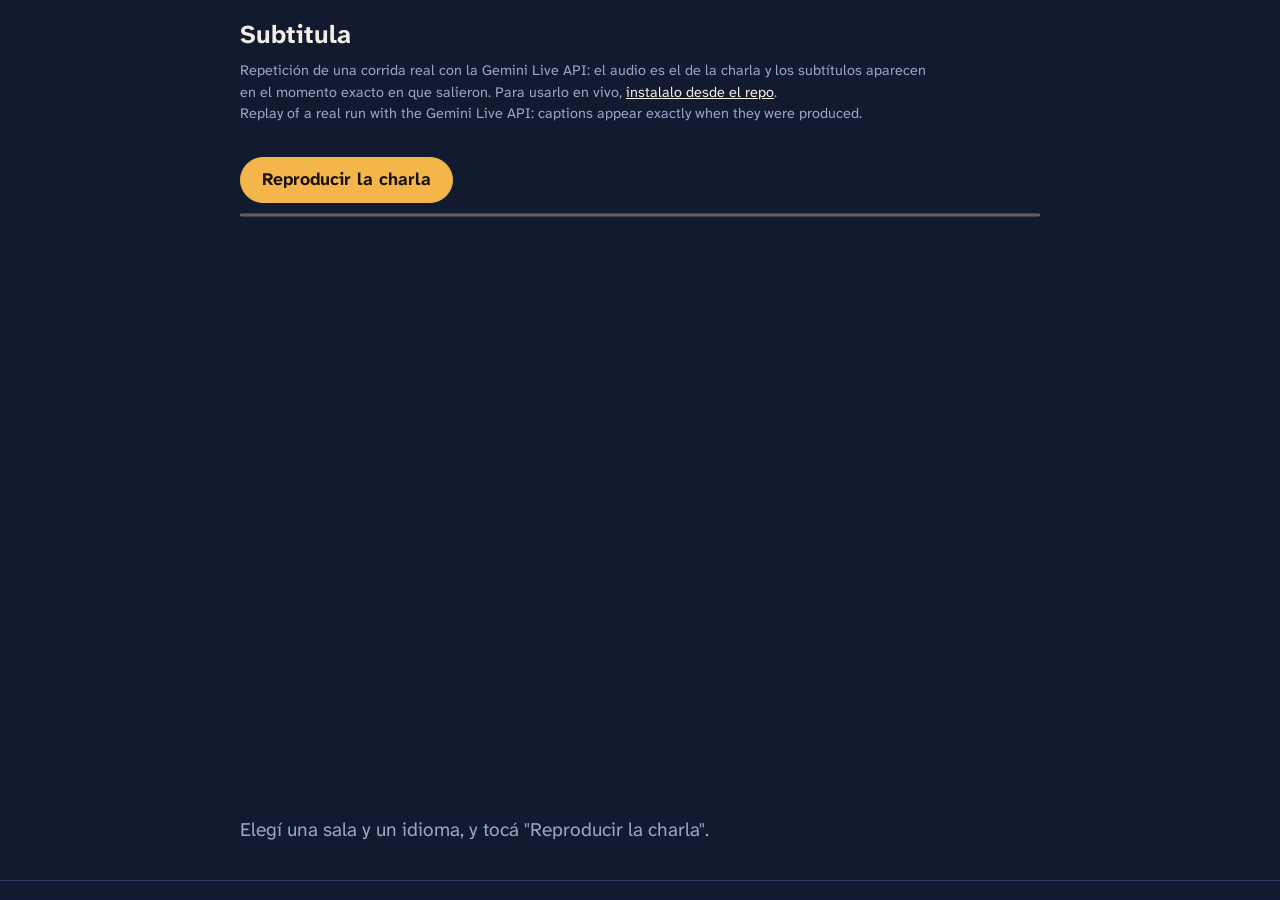
==== demo/index.html @ 2b0bc930 "Demo de repetición, glosario sugerido por IA, /metrics y SRT de evidencia - demo/: página estática q" ====
<!doctype html>
<html lang="es">
<head>
<meta charset="utf-8">
<meta name="viewport" content="width=device-width, initial-scale=1">
<meta name="theme-color" content="#121a30">
<title>Subtitula, demo</title>
<meta name="description" content="Repetición de una corrida real de Subtitula: subtítulos e interpretación simultánea en vivo con la Gemini Live API.">
<link rel="preconnect" href="https://fonts.googleapis.com">
<link rel="preconnect" href="https://fonts.gstatic.com" crossorigin>
<link href="https://fonts.googleapis.com/css2?family=Atkinson+Hyperlegible+Next:wght@400;700&display=swap" rel="stylesheet">
<link rel="stylesheet" href="style.css">
<link rel="icon" href="data:,">
<style>
  html, body { height: 100%; }
  body { height: 100dvh; display: flex; flex-direction: column; overflow: hidden; }
  header, .controls, footer { flex: none; }
  header { padding: 1rem 1rem .4rem; max-width: 52rem; width: 100%; margin: 0 auto; }
  header h1 { margin: 0; font-size: 1.6rem; }
  header p { margin: .35rem 0 0; color: var(--muted); font-size: .9rem; max-width: 44rem; }
  @media (max-width: 40rem) { header p span[lang="en"] { display: none; } .cap { font-size: 1.45rem; } }
  header a { color: var(--fg); }
  .controls { max-width: 52rem; width: 100%; margin: 0 auto; padding: .4rem 1rem; display: grid; gap: .6rem; }
  .row { display: flex; gap: .4rem; flex-wrap: wrap; align-items: center; }
  .row .label { color: var(--muted); font-size: .9rem; margin-right: .2rem; }
  .play { font-size: 1.1rem; padding: .55rem 1.3rem; }
  main.captions { flex: 1 1 auto; min-height: 0; overflow: hidden; width: 100%; max-width: 52rem; margin: 0 auto;
    padding: .5rem 1rem 1rem; display: flex; flex-direction: column; justify-content: flex-end; }
  .row .btn { white-space: normal; text-align: left; }
  .cap { font-size: var(--cap-size); line-height: 1.32; margin: 0 0 .55em; opacity: .5; overflow-wrap: anywhere; }
  .cap.recent { opacity: .78; }
  .cap.last { opacity: 1; border-left: 4px solid var(--stage); padding-left: .6em; margin-left: calc(-.6em - 4px); }
  .waiting { color: var(--muted); font-size: 1.2rem; }
  footer { flex: none; background: color-mix(in srgb, var(--bg) 94%, transparent); border-top: 1px solid var(--line);
    padding: .6rem 1rem calc(.6rem + env(safe-area-inset-bottom)); }
  footer .inner { max-width: 52rem; margin: 0 auto; display: flex; gap: 1rem; flex-wrap: wrap; align-items: center;
    color: var(--muted); font-size: .88rem; }
  progress { width: 100%; height: .35rem; accent-color: var(--stage); }
</style>
</head>
<body>
<header>
  <h1>Subtitula</h1>
  <p>Repetición de una corrida real con la Gemini Live API: el audio es el de la charla y los subtítulos aparecen en el momento exacto en que salieron. Para usarlo en vivo, <a href="https://github.com/flordelcastillo/subtitula">instalalo desde el repo</a>.
  <br><span lang="en">Replay of a real run with the Gemini Live API: captions appear exactly when they were produced.</span></p>
</header>
<section class="controls">
  <div class="row" id="rooms" role="group" aria-label="Sala"></div>
  <div class="row" id="langs" role="group" aria-label="Idioma"></div>
  <div class="row">
    <button class="btn primary play" id="play">Reproducir la charla</button>
    <button class="btn" id="voice" hidden aria-pressed="false">Escuchar la interpretación</button>
  </div>
  <progress id="progress" value="0" max="1"></progress>
</section>
<main class="captions" aria-live="polite"><p class="waiting">Elegí una sala y un idioma, y tocá "Reproducir la charla".</p></main>
<footer><div class="inner" id="stats"></div></footer>
<audio id="audio" preload="auto"></audio>
<script src="demo.js"></script>
</body>
</html>
---- demo/style.css ----
/* Subtitula: tokens compartidos por la vista de audiencia, el panel y la página de envío. */
:root {
  --ink: #121a30;        /* sala a oscuras */
  --ink-2: #1b2542;
  --line: #2c3960;
  --paper: #f3eee4;      /* blanco cálido de pantalla */
  --muted: #9aa5c4;
  --stage: #f4b54a;      /* luz de escenario: sólo marca lo que está en vivo */
  --ok: #7fd1a8;
  --warn: #f4b54a;
  --bad: #ff8a7a;
  --bg: var(--ink);
  --fg: var(--paper);
  --surface: var(--ink-2);
  --cap-size: clamp(1.6rem, 5.2vw, 2.6rem);
  --font: "Atkinson Hyperlegible Next", "Atkinson Hyperlegible", system-ui, -apple-system, "Segoe UI", sans-serif;
  color-scheme: dark;
}
:root[data-theme="light"] {
  --bg: #f7f4ec;
  --fg: #16203a;
  --surface: #ebe6d9;
  --line: #cfc7b4;
  --muted: #5b6480;
  --stage: #b86e00;
  --ok: #1f7a4d;
  --bad: #b3261e;
  color-scheme: light;
}
* { box-sizing: border-box; }
html, body { margin: 0; height: 100%; }
body {
  background: var(--bg);
  color: var(--fg);
  font-family: var(--font);
  font-size: 1.0625rem;
  line-height: 1.5;
  -webkit-font-smoothing: antialiased;
}
a { color: inherit; }
button, select, input, textarea { font: inherit; color: inherit; }
:focus-visible { outline: 3px solid var(--stage); outline-offset: 2px; border-radius: 4px; }

.btn {
  background: transparent;
  border: 1px solid var(--line);
  border-radius: 999px;
  padding: .35rem .9rem;
  cursor: pointer;
  text-decoration: none;
  display: inline-flex;
  align-items: center;
  gap: .4rem;
  white-space: nowrap;
}
.btn:hover { border-color: var(--muted); }
.btn[hidden] { display: none; }
.btn[aria-pressed="true"] { background: var(--fg); color: var(--bg); border-color: var(--fg); }
.btn.primary { background: var(--stage); color: #1a1204; border-color: var(--stage); font-weight: 700; }

.dot { width: .6rem; height: .6rem; border-radius: 50%; background: var(--muted); display: inline-block; flex: none; }
.dot.live { background: var(--ok); box-shadow: 0 0 0 4px color-mix(in srgb, var(--ok) 25%, transparent); }
.dot.warn { background: var(--warn); }
.dot.bad { background: var(--bad); }

.visually-hidden { position: absolute; width: 1px; height: 1px; overflow: hidden; clip: rect(0 0 0 0); white-space: nowrap; }

@media (prefers-reduced-motion: reduce) {
  * { transition: none !important; animation: none !important; scroll-behavior: auto !important; }
}
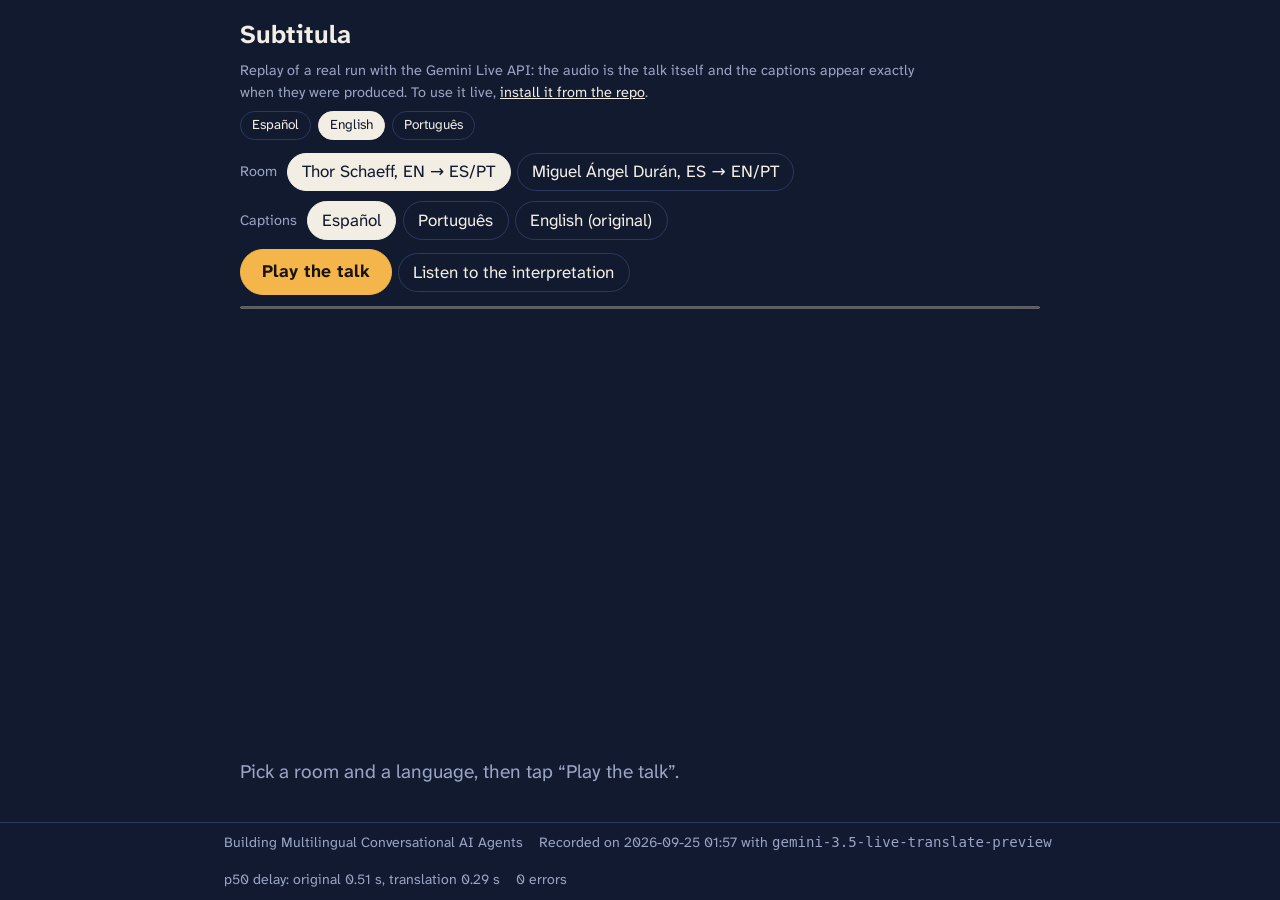
==== commit d71c863d: "Interfaz del público y demo en español, inglés y portugués Sigue el idioma del navegador (o ?ui=, o " ====
--- a/demo/index.html
+++ b/demo/index.html
@@ -18,7 +18,9 @@
   header { padding: 1rem 1rem .4rem; max-width: 52rem; width: 100%; margin: 0 auto; }
   header h1 { margin: 0; font-size: 1.6rem; }
   header p { margin: .35rem 0 0; color: var(--muted); font-size: .9rem; max-width: 44rem; }
-  @media (max-width: 40rem) { header p span[lang="en"] { display: none; } .cap { font-size: 1.45rem; } }
+  @media (max-width: 40rem) { .cap { font-size: 1.45rem; } }
+  .ui-langs { margin-top: .5rem; gap: .3rem; }
+  .ui-langs .btn { font-size: .85rem; padding: .2rem .7rem; }
   header a { color: var(--fg); }
   .controls { max-width: 52rem; width: 100%; margin: 0 auto; padding: .4rem 1rem; display: grid; gap: .6rem; }
   .row { display: flex; gap: .4rem; flex-wrap: wrap; align-items: center; }
@@ -41,21 +43,22 @@
 <body>
 <header>
   <h1>Subtitula</h1>
-  <p>Repetición de una corrida real con la Gemini Live API: el audio es el de la charla y los subtítulos aparecen en el momento exacto en que salieron. Para usarlo en vivo, <a href="https://github.com/flordelcastillo/subtitula">instalalo desde el repo</a>.
-  <br><span lang="en">Replay of a real run with the Gemini Live API: captions appear exactly when they were produced.</span></p>
+  <p><span data-i18n="demo.lead">Repetición de una corrida real con la Gemini Live API: el audio es el de la charla y los subtítulos aparecen en el momento exacto en que salieron. Para usarlo en vivo,</span> <a href="https://github.com/flordelcastillo/subtitula" data-i18n="demo.repo">instalalo desde el repo</a>.</p>
+  <div class="row ui-langs" aria-label="Interface language"></div>
 </header>
 <section class="controls">
   <div class="row" id="rooms" role="group" aria-label="Sala"></div>
   <div class="row" id="langs" role="group" aria-label="Idioma"></div>
   <div class="row">
-    <button class="btn primary play" id="play">Reproducir la charla</button>
-    <button class="btn" id="voice" hidden aria-pressed="false">Escuchar la interpretación</button>
+    <button class="btn primary play" id="play" data-i18n="demo.play">Reproducir la charla</button>
+    <button class="btn" id="voice" hidden aria-pressed="false" data-i18n="demo.voice">Escuchar la interpretación</button>
   </div>
   <progress id="progress" value="0" max="1"></progress>
 </section>
-<main class="captions" aria-live="polite"><p class="waiting">Elegí una sala y un idioma, y tocá "Reproducir la charla".</p></main>
+<main class="captions" aria-live="polite"><p class="waiting" data-i18n="demo.hint">Elegí una sala y un idioma, y tocá "Reproducir la charla".</p></main>
 <footer><div class="inner" id="stats"></div></footer>
 <audio id="audio" preload="auto"></audio>
+<script src="i18n.js"></script>
 <script src="demo.js"></script>
 </body>
 </html>
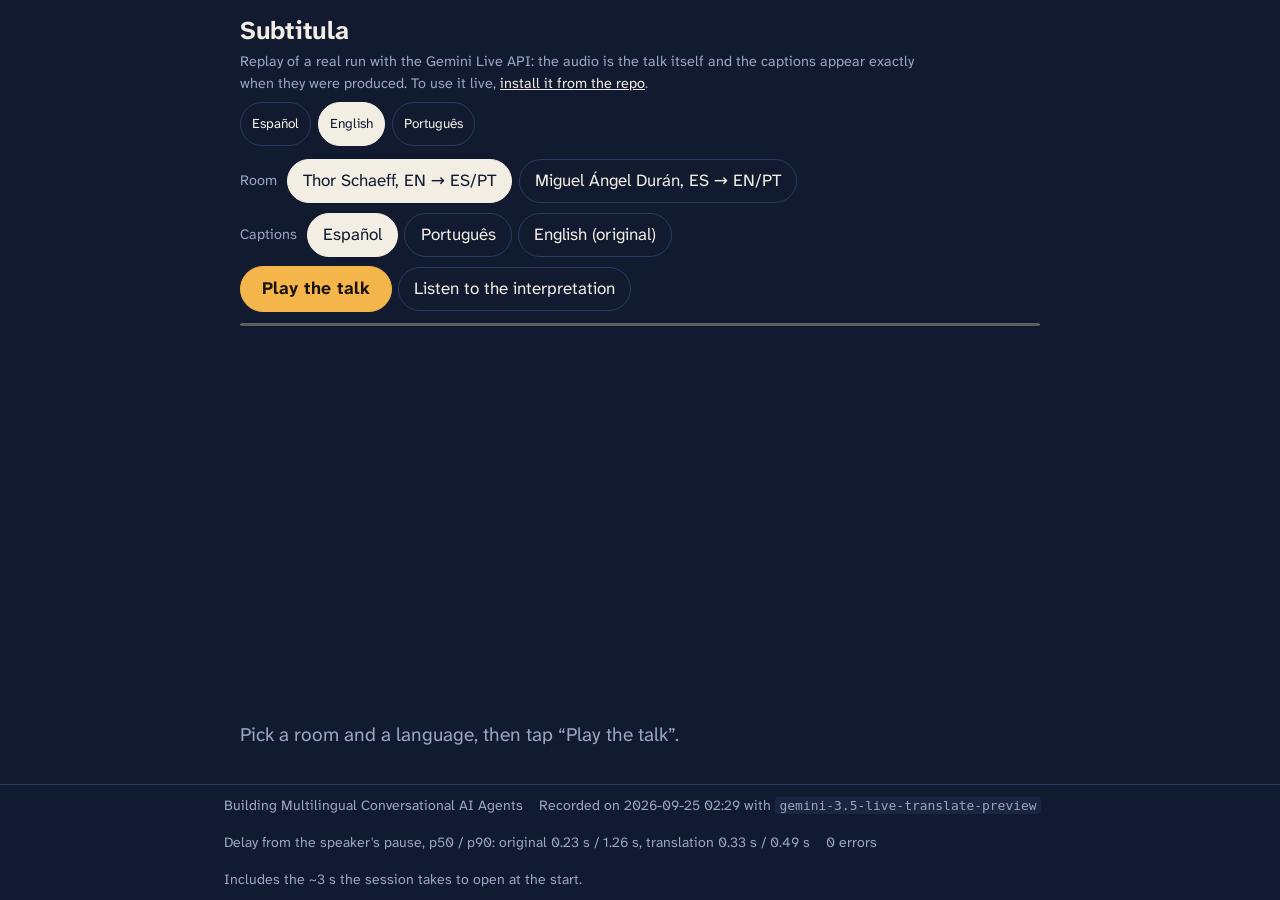
==== commit 88a25b48: "Interfaz: tokens de tipografía, espacio y color, estados de botón, lista de salas y panel más legibl" ====
--- a/demo/index.html
+++ b/demo/index.html
@@ -29,9 +29,9 @@
   main.captions { flex: 1 1 auto; min-height: 0; overflow: hidden; width: 100%; max-width: 52rem; margin: 0 auto;
     padding: .5rem 1rem 1rem; display: flex; flex-direction: column; justify-content: flex-end; }
   .row .btn { white-space: normal; text-align: left; }
-  .cap { font-size: var(--cap-size); line-height: 1.32; margin: 0 0 .55em; opacity: .5; overflow-wrap: anywhere; }
-  .cap.recent { opacity: .78; }
-  .cap.last { opacity: 1; border-left: 4px solid var(--stage); padding-left: .6em; margin-left: calc(-.6em - 4px); }
+  .cap { font-size: var(--cap-size); line-height: 1.32; margin: 0 0 .55em; color: var(--fg-2); opacity: .7; overflow-wrap: anywhere; }
+  .cap.recent { opacity: .9; }
+  .cap.last { opacity: 1; color: var(--fg); border-left: 5px solid var(--stage); padding-left: .6em; margin-left: calc(-.6em - 5px); }
   .waiting { color: var(--muted); font-size: 1.2rem; }
   footer { flex: none; background: color-mix(in srgb, var(--bg) 94%, transparent); border-top: 1px solid var(--line);
     padding: .6rem 1rem calc(.6rem + env(safe-area-inset-bottom)); }
--- a/demo/style.css
+++ b/demo/style.css
@@ -1,67 +1,135 @@
-/* Subtitula: tokens compartidos por la vista de audiencia, el panel y la página de envío. */
+/* Subtitula: tokens compartidos por la vista de audiencia, la pantalla de sala, el panel y la página de envío.
+   Idea visual: una sala a oscuras y una sola luz de escenario (ámbar) que marca lo que está pasando ahora.
+   Todo lo demás queda quieto para que la línea que se está diciendo sea lo único que llama la atención. */
 :root {
+  /* Color */
   --ink: #121a30;        /* sala a oscuras */
   --ink-2: #1b2542;
   --line: #2c3960;
   --paper: #f3eee4;      /* blanco cálido de pantalla */
+  --paper-2: #c9d0e3;    /* texto secundario que sigue leyéndose bien (7:1 sobre --ink) */
   --muted: #9aa5c4;
   --stage: #f4b54a;      /* luz de escenario: sólo marca lo que está en vivo */
+  --stage-ink: #1a1204;  /* texto sobre la luz */
   --ok: #7fd1a8;
   --warn: #f4b54a;
   --bad: #ff8a7a;
   --bg: var(--ink);
   --fg: var(--paper);
+  --fg-2: var(--paper-2);
   --surface: var(--ink-2);
+  --tint: color-mix(in srgb, var(--stage) 14%, transparent);   /* fondo de lo elegido o tocado */
+  /* Tipografía: una sola familia, pensada para leer de lejos y con poca luz */
+  --font: "Atkinson Hyperlegible Next", "Atkinson Hyperlegible", system-ui, -apple-system, "Segoe UI", sans-serif;
+  --t-sm: .9rem;
+  --t-base: 1.0625rem;
+  --t-lg: 1.25rem;
+  --t-xl: 1.6rem;
+  --t-display: clamp(2rem, 7vw, 3.2rem);
   --cap-size: clamp(1.6rem, 5.2vw, 2.6rem);
-  --font: "Atkinson Hyperlegible Next", "Atkinson Hyperlegible", system-ui, -apple-system, "Segoe UI", sans-serif;
+  /* Espacio y radios */
+  --s-1: .25rem; --s-2: .5rem; --s-3: .75rem; --s-4: 1rem; --s-5: 1.5rem; --s-6: 2.5rem;
+  --r-pill: 999px; --r-card: .75rem; --r-panel: 1rem;
+  --shadow-panel: 0 -12px 40px rgba(0, 0, 0, .35);
+  --ease: cubic-bezier(.2, .7, .2, 1);
   color-scheme: dark;
 }
 :root[data-theme="light"] {
   --bg: #f7f4ec;
   --fg: #16203a;
+  --fg-2: #3d4763;
   --surface: #ebe6d9;
   --line: #cfc7b4;
   --muted: #5b6480;
   --stage: #b86e00;
+  --stage-ink: #fff8ea;
   --ok: #1f7a4d;
   --bad: #b3261e;
+  --shadow-panel: 0 -12px 40px rgba(40, 30, 0, .18);
   color-scheme: light;
 }
+/* Alto contraste: blanco puro sobre negro, líneas más marcadas y sin atenuar las líneas viejas. */
+:root[data-contrast="high"] {
+  --bg: #000000;
+  --fg: #ffffff;
+  --fg-2: #ffffff;
+  --surface: #111111;
+  --line: #8a8a8a;
+  --muted: #d6d6d6;
+  --stage: #ffd166;
+  --stage-ink: #000000;
+  --ok: #7cff9e;
+  --bad: #ff8f8f;
+  --tint: #222222;
+  color-scheme: dark;
+}
+:root[data-contrast="high"] .cap { opacity: .85; }
+:root[data-contrast="high"] .cap.last { opacity: 1; }
+
 * { box-sizing: border-box; }
 html, body { margin: 0; height: 100%; }
 body {
   background: var(--bg);
   color: var(--fg);
   font-family: var(--font);
-  font-size: 1.0625rem;
+  font-size: var(--t-base);
   line-height: 1.5;
   -webkit-font-smoothing: antialiased;
+  text-rendering: optimizeLegibility;
 }
 a { color: inherit; }
 button, select, input, textarea { font: inherit; color: inherit; }
+::selection { background: var(--stage); color: var(--stage-ink); }
 :focus-visible { outline: 3px solid var(--stage); outline-offset: 2px; border-radius: 4px; }
+h1, h2, h3 { line-height: 1.15; letter-spacing: -.01em; text-wrap: balance; }
+p { text-wrap: pretty; }
 
+/* Botones y fichas: mismo tamaño táctil en toda la interfaz, con respuesta visible al tocar. */
 .btn {
   background: transparent;
   border: 1px solid var(--line);
-  border-radius: 999px;
-  padding: .35rem .9rem;
+  border-radius: var(--r-pill);
+  padding: .35rem .95rem;
+  min-height: 44px;  /* objetivo táctil cómodo (Apple HIG, Material); WCAG 2.5.8 pide 24 */
+  touch-action: manipulation;  /* sin demora de doble toque; el zoom de la página sigue disponible */
   cursor: pointer;
   text-decoration: none;
   display: inline-flex;
   align-items: center;
   gap: .4rem;
   white-space: nowrap;
+  transition: background-color .15s var(--ease), border-color .15s var(--ease), color .15s var(--ease), transform .12s var(--ease);
 }
-.btn:hover { border-color: var(--muted); }
+.btn:hover { border-color: var(--muted); background: var(--tint); }
+.btn:active { transform: scale(.97); }
 .btn[hidden] { display: none; }
 .btn[aria-pressed="true"] { background: var(--fg); color: var(--bg); border-color: var(--fg); }
-.btn.primary { background: var(--stage); color: #1a1204; border-color: var(--stage); font-weight: 700; }
+.btn.primary { background: var(--stage); color: var(--stage-ink); border-color: var(--stage); font-weight: 700; }
+.btn.primary:hover { background: color-mix(in srgb, var(--stage) 88%, var(--fg)); border-color: transparent; }
+.btn[disabled], .btn[aria-disabled="true"] { opacity: .5; cursor: default; transform: none; }
 
+/* Estado en vivo: el punto late despacio; es la única animación que no responde a un toque. */
 .dot { width: .6rem; height: .6rem; border-radius: 50%; background: var(--muted); display: inline-block; flex: none; }
-.dot.live { background: var(--ok); box-shadow: 0 0 0 4px color-mix(in srgb, var(--ok) 25%, transparent); }
+.dot.live { background: var(--ok); box-shadow: 0 0 0 4px color-mix(in srgb, var(--ok) 25%, transparent); animation: pulse 2.4s var(--ease) infinite; }
 .dot.warn { background: var(--warn); }
 .dot.bad { background: var(--bad); }
+@keyframes pulse {
+  0%, 100% { box-shadow: 0 0 0 3px color-mix(in srgb, var(--ok) 30%, transparent); }
+  50% { box-shadow: 0 0 0 7px color-mix(in srgb, var(--ok) 10%, transparent); }
+}
+
+/* Etiqueta de estado con texto: nunca sólo color. */
+.badge { display: inline-flex; align-items: center; gap: .45rem; font-size: var(--t-sm); color: var(--fg-2); }
+.badge.live { color: var(--ok); font-weight: 700; }
+
+/* Superficies y campos */
+.panel { background: var(--surface); border: 1px solid var(--line); border-radius: var(--r-panel); }
+input[type="text"], input[type="password"], input[type="url"], select, textarea {
+  background: var(--surface); border: 1px solid var(--line); border-radius: .5rem; padding: .45rem .7rem; min-height: 44px;
+  transition: border-color .15s var(--ease);
+}
+input:focus-visible, select:focus-visible, textarea:focus-visible { border-color: var(--stage); }
+code { font-size: .92em; background: var(--surface); padding: .1em .35em; border-radius: .3em; }
 
 .visually-hidden { position: absolute; width: 1px; height: 1px; overflow: hidden; clip: rect(0 0 0 0); white-space: nowrap; }
 
